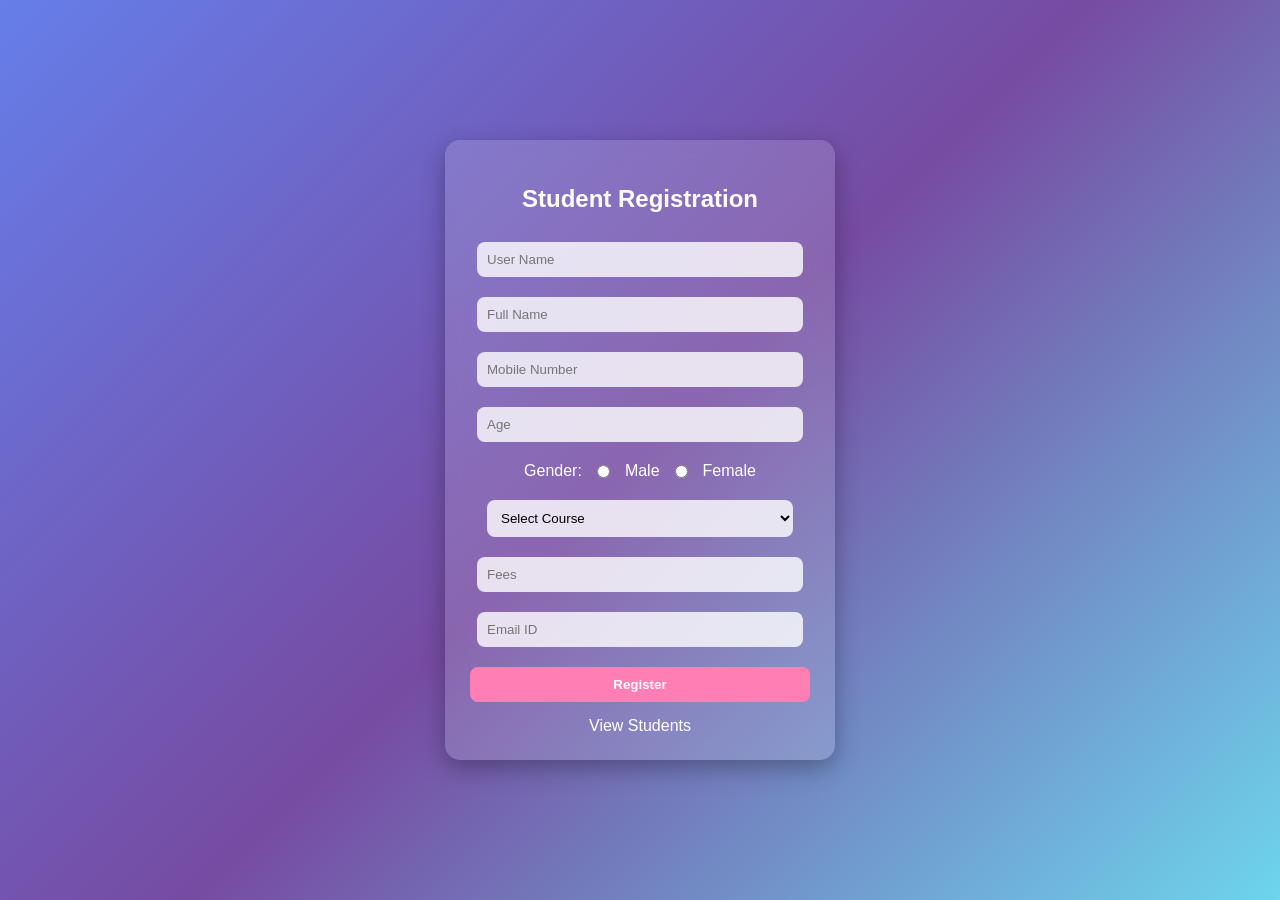
==== index.html @ 7a01675a "Ragistration form" ====
<!DOCTYPE html>
<html lang="en">
<head>
  <meta charset="UTF-8">
  <title>Student Registration</title>
  <link rel="stylesheet" href="style.css">
</head>
<body>

<div class="form-box">
  <h2>Student Registration</h2>

  <input type="text" id="username" placeholder="User Name">
  <input type="text" id="fullname" placeholder="Full Name">
  <input type="number" id="number" placeholder="Mobile Number">
  <input type="number" id="age" placeholder="Age">

  <div class="radio">
    Gender:
    <input type="radio" name="gender" value="Male"> Male
    <input type="radio" name="gender" value="Female"> Female
  </div>
<select id="course">
  <option value="">Select Course</option>
  <option value="B-Pharma">B-Pharma</option>
  <option value="D-Pharma">D-Pharma</option>
  <option value="M-Pharma">M-Pharma</option>
  <option value="Other">Other</option>
  
</select>


  <input type="number" id="fees" placeholder="Fees">
  <input type="email" id="email" placeholder="Email ID">

  <button onclick="saveData()">Register</button>
  <a href="display.html">View Students</a>
</div>

<script src="node.js"></script>
</body>
</html>
---- style.css ----
body {
  font-family: Arial, sans-serif;
  margin: 0;
  padding: 0;

  /* 🔥 Beautiful gradient background */
  background: linear-gradient(135deg, #667eea, #764ba2, #6dd5ed);
  height: 100vh;

  display: flex;
  justify-content: center;
  align-items: center;
}

/* 📦 Form Box */
.form-box {
  width: 340px;
  padding: 25px;

  /* Glass effect */
  background: rgba(255, 255, 255, 0.15);
  backdrop-filter: blur(10px);

  border-radius: 15px;
  text-align: center;
  color: white;

  /* 🔥 Shadow */
  box-shadow: 0 8px 25px rgba(0,0,0,0.3);
}

/* ✨ Inputs */
input {
  width: 90%;
  margin: 10px 0;
  padding: 10px;

  border: none;
  border-radius: 8px;
  outline: none;

  background: rgba(255,255,255,0.8);
}

/* 🔘 Button */
button {
  width: 100%;
  padding: 10px;
  margin-top: 10px;

  background: #ff7eb3;
  border: none;
  border-radius: 8px;

  color: white;
  font-weight: bold;
  cursor: pointer;

  transition: 0.3s;
}

button:hover {
  background: #ff4e91;
  transform: scale(1.05);
}

/* 🔗 Link */
a {
  display: block;
  margin-top: 15px;
  color: #fff;
  text-decoration: none;
}

/* 👇 Radio Fix (compact) */
.radio {
  display: flex;
  justify-content: center;
  gap: 10px;
  margin: 10px 0;
  align-items: center;
}

.radio input {
  width: auto;
  margin: 0 5px;
}

/* 📊 Table Styling */
.table-box {
  width: 90%;
  background: white;
  padding: 20px;
  border-radius: 12px;

  box-shadow: 0 5px 20px rgba(0,0,0,0.2);
}

table {
  width: 100%;
  border-collapse: collapse;
}

th {
  background: #667eea;
  color: white;
  padding: 10px;
}

td {
  padding: 8px;
  text-align: center;
}

tr:nth-child(even) {
  background: #f2f2f2;
}

/* 📱 Responsive */
@media (max-width: 500px) {
  .form-box {
    width: 90%;
  }

  table {
    font-size: 12px;
  }
}
select {
  width: 90%;
  margin: 10px 0;
  padding: 10px;

  border: none;
  border-radius: 8px;
  outline: none;

  background: rgba(255,255,255,0.8);
}
.top-bar {
  display: flex;
  justify-content: flex-end;
  margin-bottom: 10px;
}

.top-bar button {
  background: red;
  color: white;
  padding: 8px 15px;
  border: none;
  cursor: pointer;
  border-radius: 6px;
}
.top-bar {
  width: 80%;
  display: flex;
  justify-content: space-between;
  align-items: center;

  padding: 12px 100px;
  margin-bottom: 15px;

  /* glass effect */
  background: rgba(255, 255, 255, 0.15);
  backdrop-filter: blur(10px);

  border-radius: 10px;

  /* shadow */
  box-shadow: 0 4px 15px rgba(0,0,0,0.2);
}

/* optional title */
.top-bar h3 {
  color: white;
  margin: 0;
}

.top-bar button {
  background: linear-gradient(45deg, #ff4e50, #ff6a00);
  color: white;

  padding: 8px;
  border: none;
  border-radius: 20px;

  cursor: pointer;
  font-weight: bold;

  transition: all 0.3s ease;
}

/* hover effect 🔥 */
.top-bar button:hover {
  transform: scale(1.1);
  box-shadow: 0 5px 15px rgba(255, 78, 80, 0.5);
}
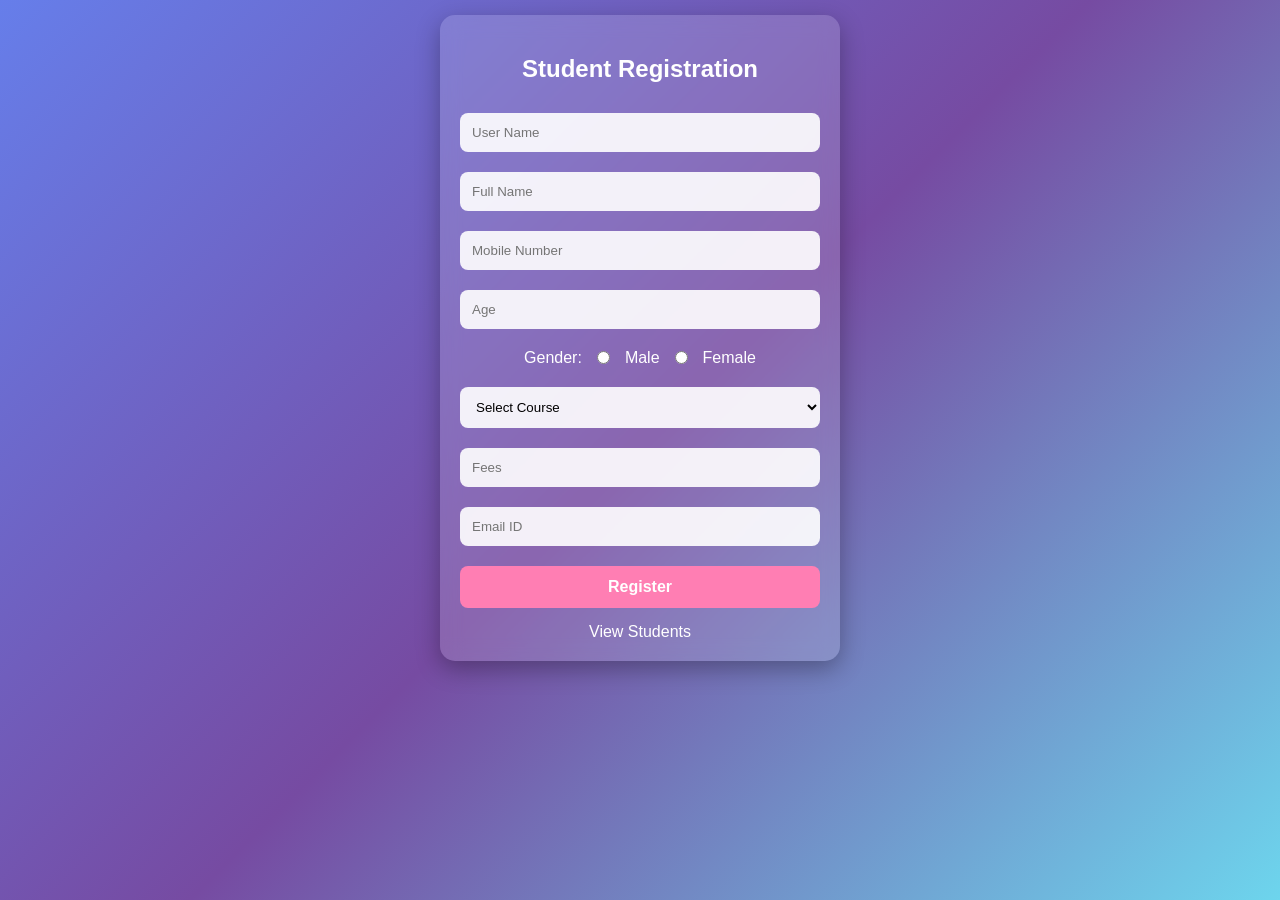
==== commit 6fa0a875: "edited" ====
--- a/index.html
+++ b/index.html
@@ -7,7 +7,7 @@
 </head>
 <body>
 
-<div class="form-box">
+<form class="form-box" onsubmit="saveData(); return false;">
   <h2>Student Registration</h2>
 
   <input type="text" id="username" placeholder="User Name">
@@ -33,10 +33,11 @@
   <input type="number" id="fees" placeholder="Fees">
   <input type="email" id="email" placeholder="Email ID">
 
-  <button onclick="saveData()">Register</button>
+  <!-- <button onclick="saveData()">Register</button> -->
+   <button type="button" onclick="saveData()">Register</button>
   <a href="display.html">View Students</a>
-</div>
+</form>
 
-<script src="node.js"></script>
+<script src="script.js"></script>
 </body>
 </html>
--- a/style.css
+++ b/style.css
@@ -1,3 +1,7 @@
+
+* {
+  box-sizing: border-box;
+}
 body {
   font-family: Arial, sans-serif;
   margin: 0;
@@ -11,13 +15,26 @@
   justify-content: center;
   align-items: center;
 }
+body {
+  font-family: Arial, sans-serif;
+  margin: 0;
+  padding: 15px;
+
+  background: linear-gradient(135deg, #667eea, #764ba2, #6dd5ed);
+  
+  min-height: 100vh;   /* 🔥 change */
+  
+  display: flex;
+  justify-content: center;
+  align-items: flex-start;  /* 🔥 change */
+}
 
 /* 📦 Form Box */
 .form-box {
-  width: 340px;
-  padding: 25px;
-
-  /* Glass effect */
+  width: 100%;          /* 🔥 full width */
+  max-width: 400px;     /* desktop limit */
+  padding: 20px;
+
   background: rgba(255, 255, 255, 0.15);
   backdrop-filter: blur(10px);
 
@@ -25,7 +42,6 @@
   text-align: center;
   color: white;
 
-  /* 🔥 Shadow */
   box-shadow: 0 8px 25px rgba(0,0,0,0.3);
 }
 
@@ -194,4 +210,42 @@
 .top-bar button:hover {
   transform: scale(1.1);
   box-shadow: 0 5px 15px rgba(255, 78, 80, 0.5);
+}
+input, select {
+  width: 100%;   /* 🔥 90% hatao */
+  margin: 10px 0;
+  padding: 12px;  /* thoda bada for mobile */
+
+  border: none;
+  border-radius: 8px;
+  outline: none;
+
+  background: rgba(255,255,255,0.9);
+}
+button {
+  width: 100%;
+  padding: 12px;
+
+  font-size: 16px;  /* 🔥 mobile friendly */
+}
+@media (max-width: 500px) {
+  body {
+    padding: 10px;
+  }
+
+  .form-box {
+    padding: 15px;
+  }
+
+  h2 {
+    font-size: 20px;
+  }
+}
+input, select, button {
+  width: 100%;
+}
+.form-box {
+  width: 100%;
+  max-width: 400px;
+  padding: 20px;
 }
